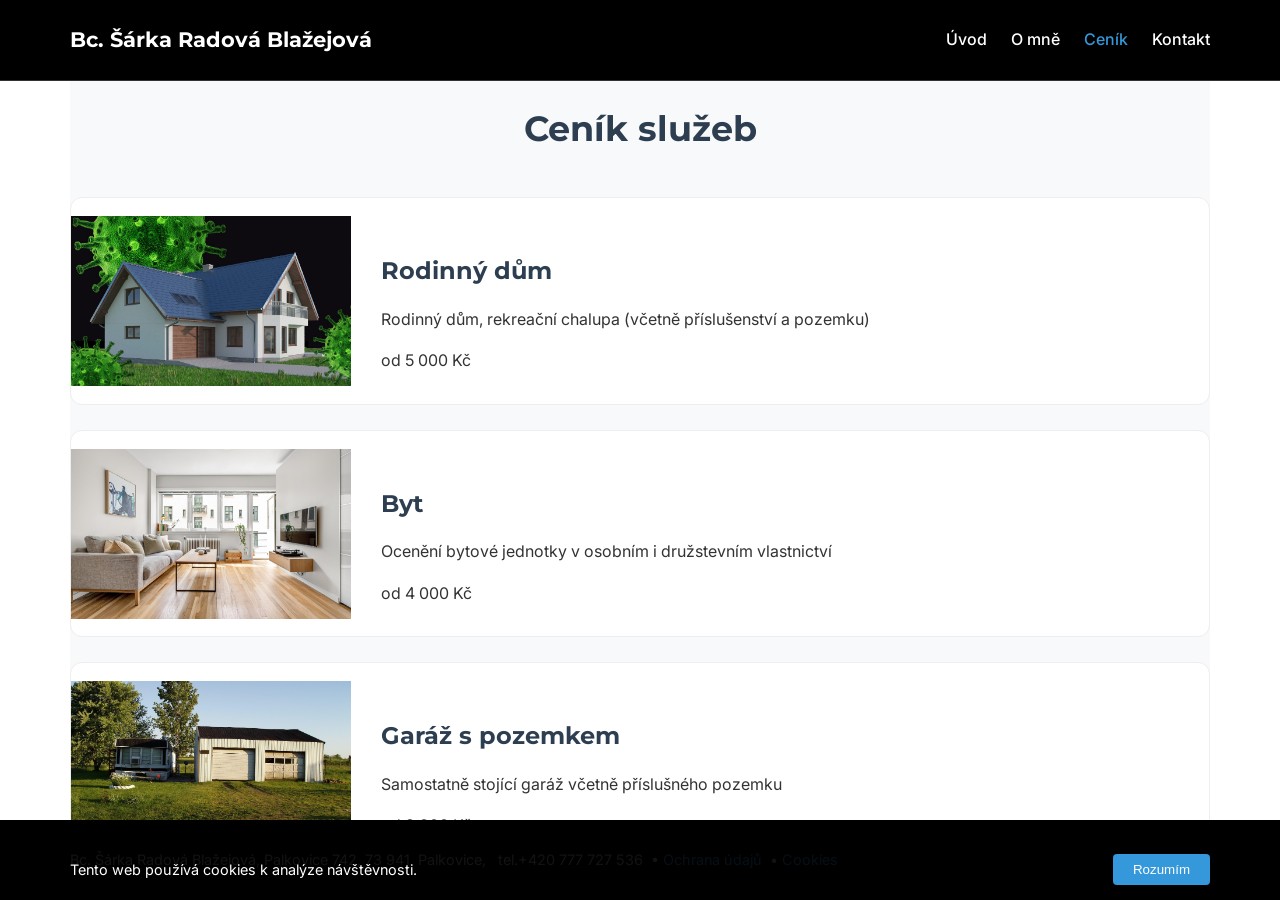
==== cenik/index.html @ 60a2e671 "verze 1.01" ====
<!DOCTYPE html>
<html lang="cs">
<head>
    <meta charset="UTF-8">
    <meta name="viewport" content="width=device-width, initial-scale=1.0">
    <title>Ceník | Bc. Šárka Radová Blažejová</title>
    <link rel="stylesheet" href="/style.css">
    <link rel="preconnect" href="https://fonts.googleapis.com">
    <link rel="preconnect" href="https://fonts.gstatic.com" crossorigin>
    <link href="https://fonts.googleapis.com/css2?family=Inter:wght@400;600&family=Montserrat:wght@700&display=swap" rel="stylesheet">
    <meta name="description" content="Odborné odhady tržní ceny nemovitostí na Severní Moravě. Kontaktujte mě pro nezávaznou nabídku.">
</head>
<body>

    <header>
        <div class="container">
            <div class="logo">
                <a href="/" style="text-decoration: none;"><strong>Bc. Šárka Radová Blažejová</strong></a>
            </div>
            <nav>
                <ul>
                    <li><a href="/">Úvod</a></li>
                    <li><a href="/omne/">O mně</a></li>
                    <li><a href="/cenik/" style="color: var(--accent);">Ceník</a></li>
                    <li><a href="/kontakt/">Kontakt</a></li>
                </ul>
            </nav>
        </div>
    </header>

    <main>
        <div class="container section-padding" style="background-color: var(--light-bg)">
            <h1 style="color: var(--primary);margin: 0;text-align: center; margin-bottom: 40px;">Ceník služeb</h1>
            <div class="price-grid">
                <div class="price-item">
                    <img src="/images/home-office-5006967_1920.jpg" alt="Rodinný dům">
                    <div class="price-text">
                        <h3>Rodinný dům</h3>
                        <p>Rodinný dům, rekreační chalupa (včetně příslušenství a pozemku)</p>
                        <span class="price">od 5 000 Kč</span>
                    </div>
                </div>

                <div class="price-item">
                    <img src="/images/building-8428560_1920.jpg" alt="Byt">
                    <div class="price-text">
                        <h3>Byt</h3>
                        <p>Ocenění bytové jednotky v osobním i družstevním vlastnictví</p>
                        <span class="price">od 4 000 Kč</span>
                    </div>
                </div>

                <div class="price-item">
                    <img src="/images/house-91162_1920.jpg" alt="Garáž">
                    <div class="price-text">
                        <h3>Garáž s pozemkem</h3>
                        <p>Samostatně stojící garáž včetně příslušného pozemku</p>
                        <span class="price">od 3 000 Kč</span>
                    </div>
                </div>

                <div class="price-item">
                    <img src="/images/field-5800633_1920.jpg" alt="Pozemek">
                    <div class="price-text">
                        <h3>Samostatný pozemek</h3>
                        <p>Zahrady, stavební parcely nebo zemědělské pozemky</p>
                        <span class="price">od 4 000 Kč</span>
                    </div>
                </div>
                <div class="price-item">
                    <img src="/images/tovarna.jpg" alt="Průmyslový objekt">
                    <div class="price-text">
                        <h3>Průmyslový objekt</h3>
                        <p>Průmyslové budovy, skladové prostory, výrobní haly</p>
                        <span class="price">od 15 000 Kč</span>
                    </div>
                </div>

            </div>

            <section class="additional-info" style="margin-top: 60px; background: #f9f9f9; padding: 40px; border-radius: 10px;">
              
                <p style="text-align: center; margin-top: 20px; font-weight: bold; color: var(--primary);">
                    Cena odhadu závisí na velikosti nemovitosti nebo na účelu ocenění.
                </p>
            </section>
        </div>
    </main>

    <script src="/script.js"></script>
</body>
</html>
---- style.css ----
:root {
    --primary: #2c3e50;
    --accent: #3498db;
    --text: #333333;
    --light-bg: #f8f9fa;
    --white: #ffffff;
    --font-heading: 'Montserrat', sans-serif;
    --font-body: 'Inter', sans-serif;
}

/* FIXNÍ LAYOUT */
html, body {
    height: 100%;
    margin: 0;
    overflow: hidden; 
}

body {
    display: flex;
    flex-direction: column;
    font-family: var(--font-body);
    color: var(--text);
    line-height: 1.6;
    -webkit-font-smoothing: antialiased;
}

header, footer {
    height: 80px; 
    flex-shrink: 0;
    background: #000000;
    display: flex;
    align-items: center;
    z-index: 1000;
}

header { border-bottom: 1px solid #333; }

main {
    flex-grow: 1;
    overflow-y: auto;
    background-color: var(--white);
}

/* TYPOGRAFIE */
h1, h2, h3, .logo strong {
    font-family: var(--font-heading);
    font-weight: 700;
    color: var(--primary);
}

h1 { font-size: 2.2rem; margin-bottom: 0.1rem; color: var(--white); }
h2 { font-size: 2rem; margin-bottom: 2rem; text-align: center; }
h3 { font-size: 1.5rem; margin-bottom: 1rem; }

/* NAVIGACE */
.container {
    max-width: 1140px;
    margin: 0 auto;
    padding: 0 20px;
    width: 100%;
}

header .container {
    display: flex;
    justify-content: space-between;
    align-items: center;
}

.logo strong { font-size: 1.3rem; color: var(--white); }
nav ul { display: flex; list-style: none; gap: 1.5rem; }
nav a { text-decoration: none; color: var(--white); font-weight: 500; transition: 0.3s; }
nav a:hover { color: var(--accent); }

/* SEKCE */
#hero {
    padding: 100px 0;
    background: linear-gradient(rgba(0,0,0,0.1), rgba(0,0,0,0.1)), url('/images/house-3203363_1920.jpg') center/cover no-repeat;
    color: var(--white);
    
    text-align: center;
}

.section-padding { padding: 20px 0; }

.grid {
    display: grid;
    grid-template-columns: repeat(auto-fit, minmax(300px, 1fr));
    gap: 0.5rem;
}

.card {
    padding: 2rem;
    border: 1px solid #eee;
    border-radius: 12px;
    transition: 0.3s;
}

.card:hover { transform: translateY(-5px); border-color: var(--accent); box-shadow: 0 10px 20px rgba(0,0,0,0.05); }

.btn-primary {
    background: var(--accent);
    color: var(--white);
    padding: 1rem 2rem;
    border-radius: 5px;
    font-weight: 700;
    text-decoration: none;
    transition: 0.3s;
    display: inline-block;
}

/* CENÍK */
.price-item {
    display: flex;
    background: var(--white);
    border-radius: 12px;
    border: 1px solid #eee;
    margin-bottom: 25px;
    overflow: hidden;
    align-items: center;
}
.price-item img {
    width: 280px;       /* Původní šířka z vašeho CSS */
    height: 170px;      /* Původní výška z vašeho CSS */
    object-fit: cover;
    flex-shrink: 0;
}

.price-text { padding: 30px; }

/* COOKIE BAR */
.cookie-bar {
    position: fixed;
    bottom: 0;
    width: 100%;
    background: rgba(0,0,0,0.9);
    color: white;
    padding: 15px 0;
    display: none;
    z-index: 2000;
}

@media (max-width: 768px) {
    header, footer { height: auto; min-height: 80px; padding: 15px 0; }
    header .container { flex-direction: column; gap: 10px; }
}
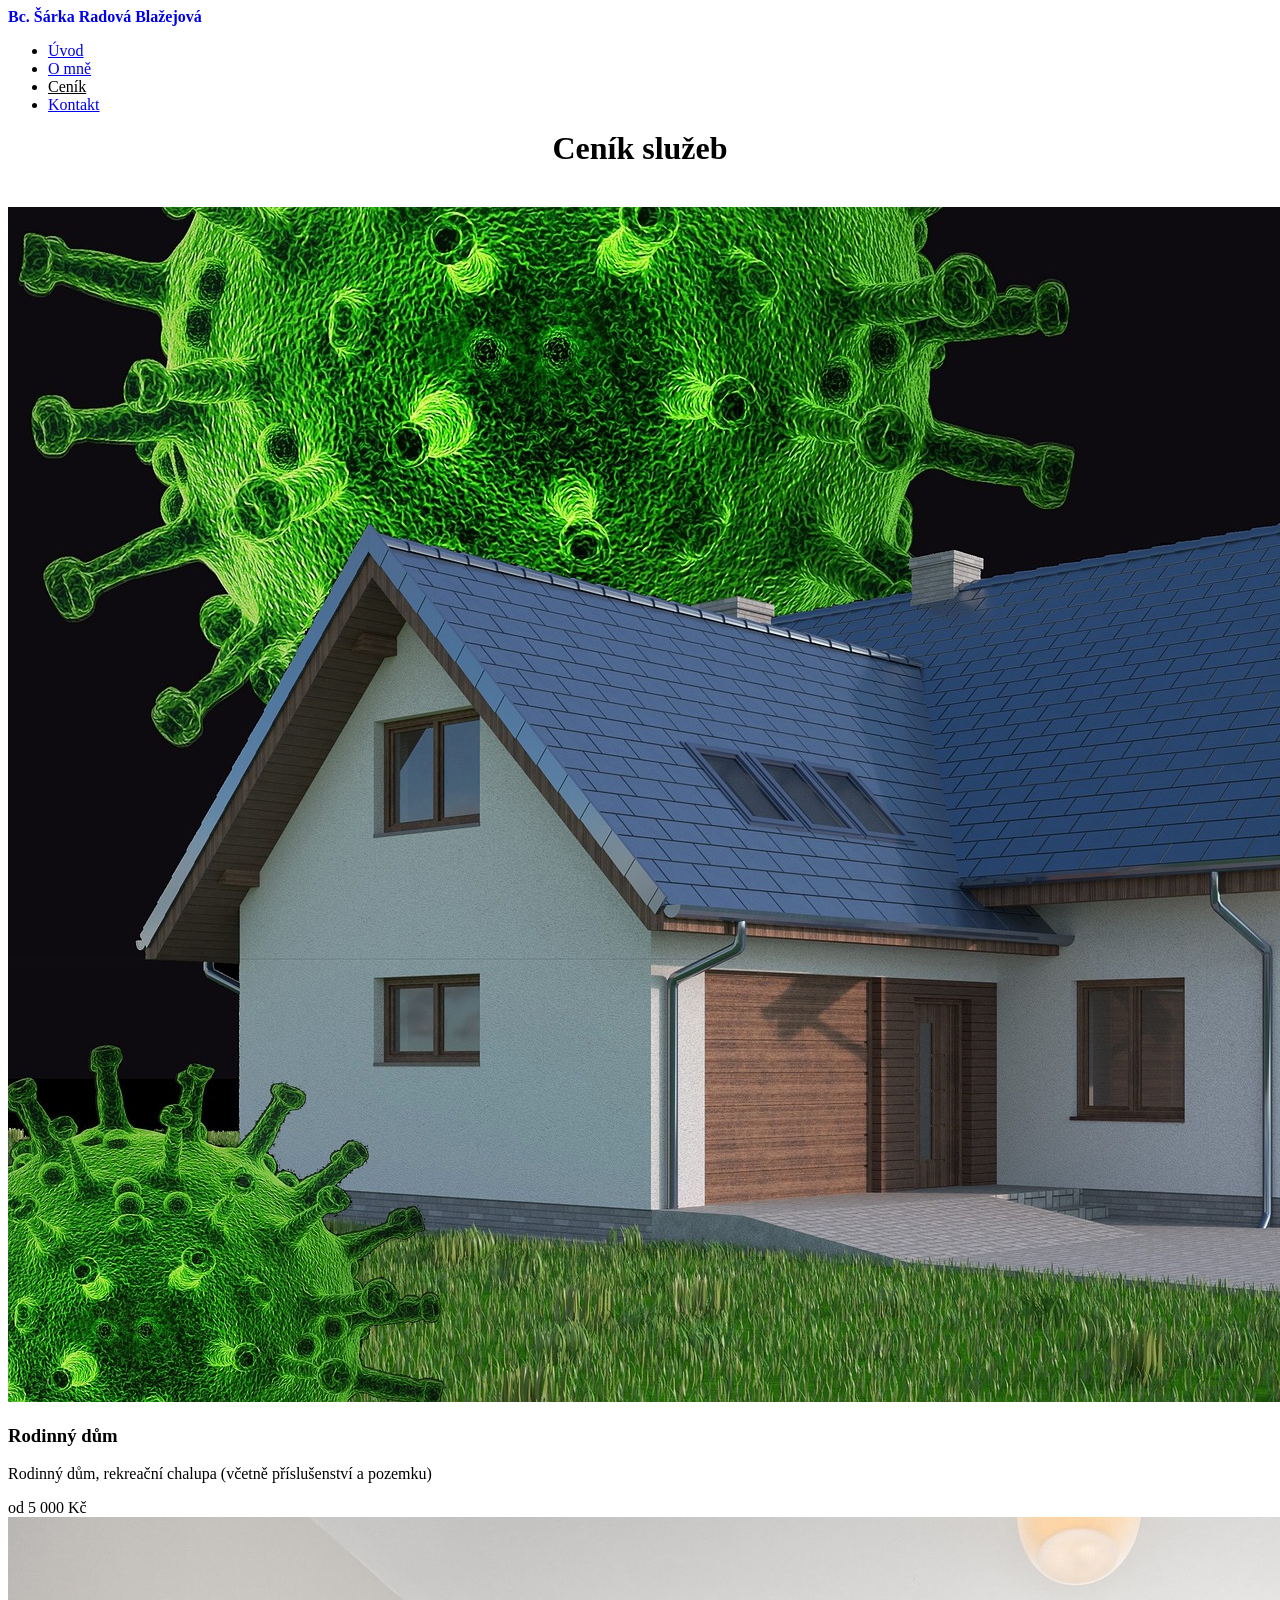
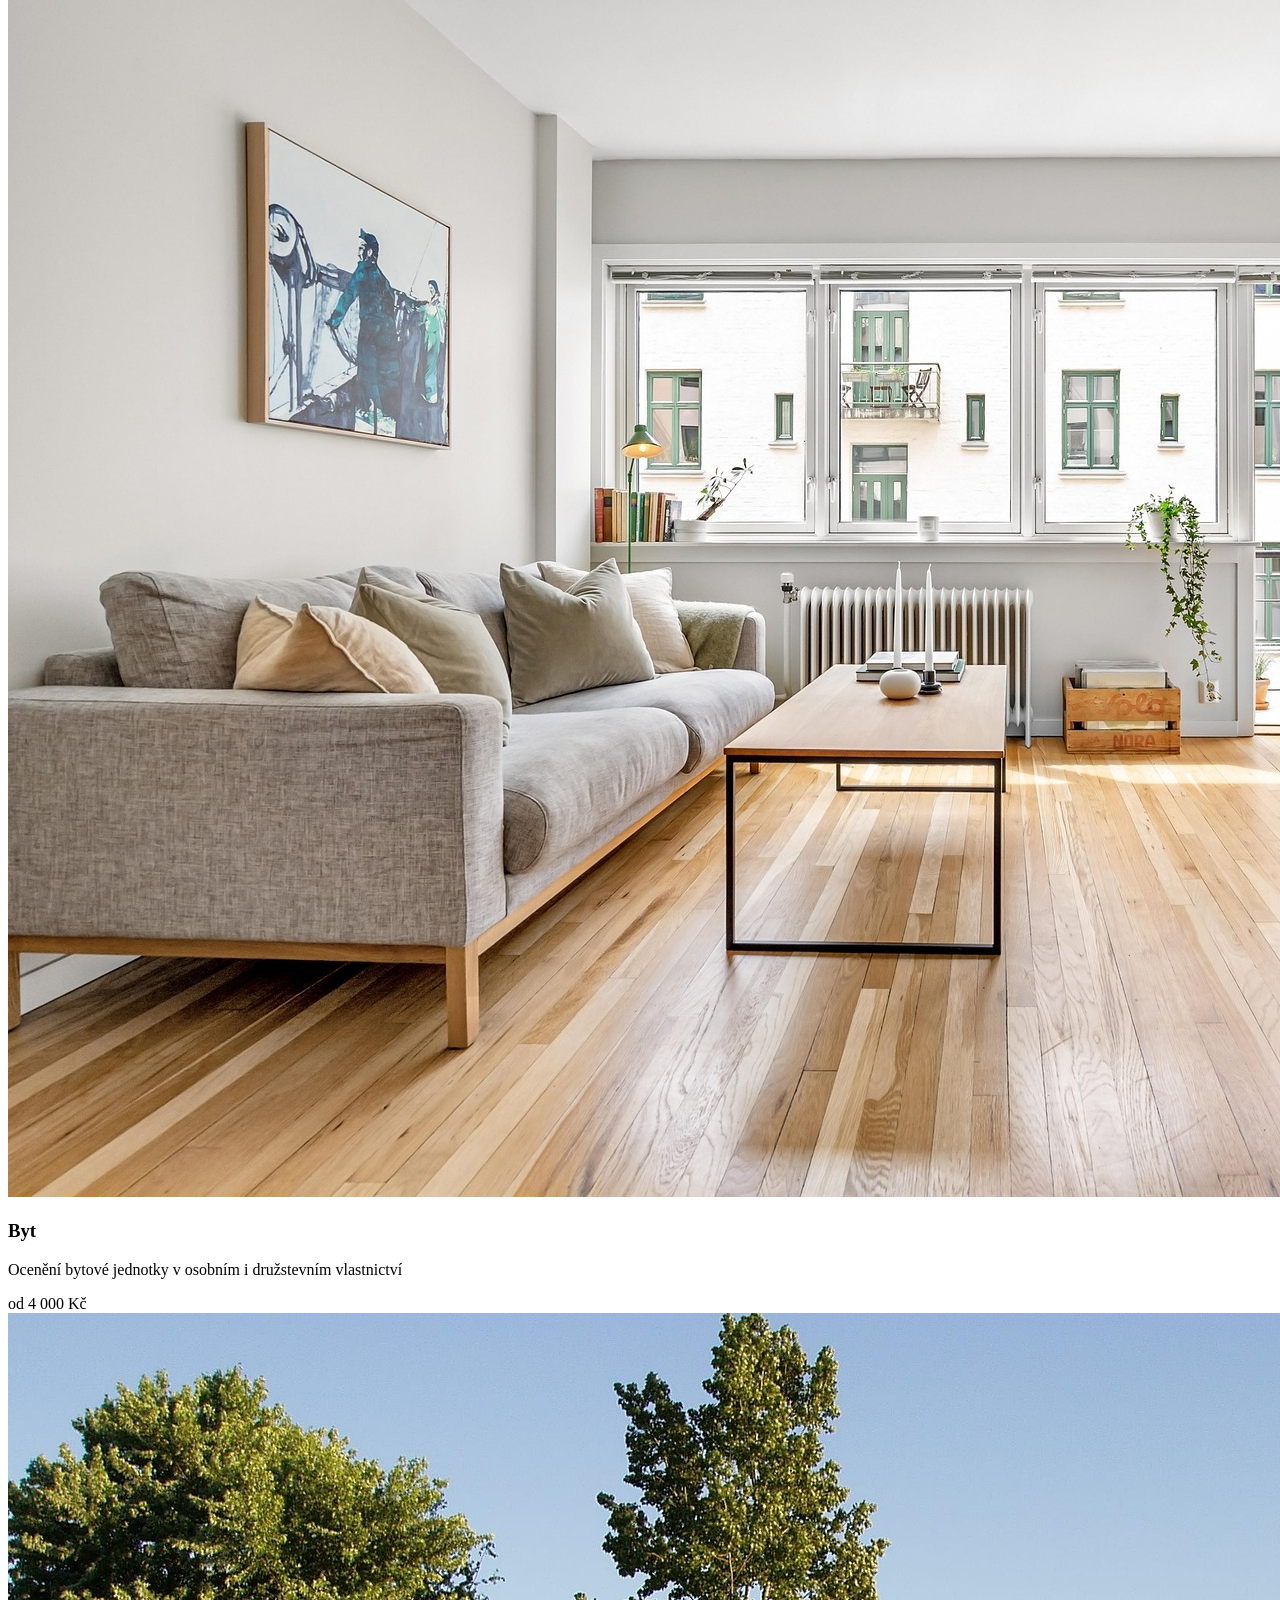
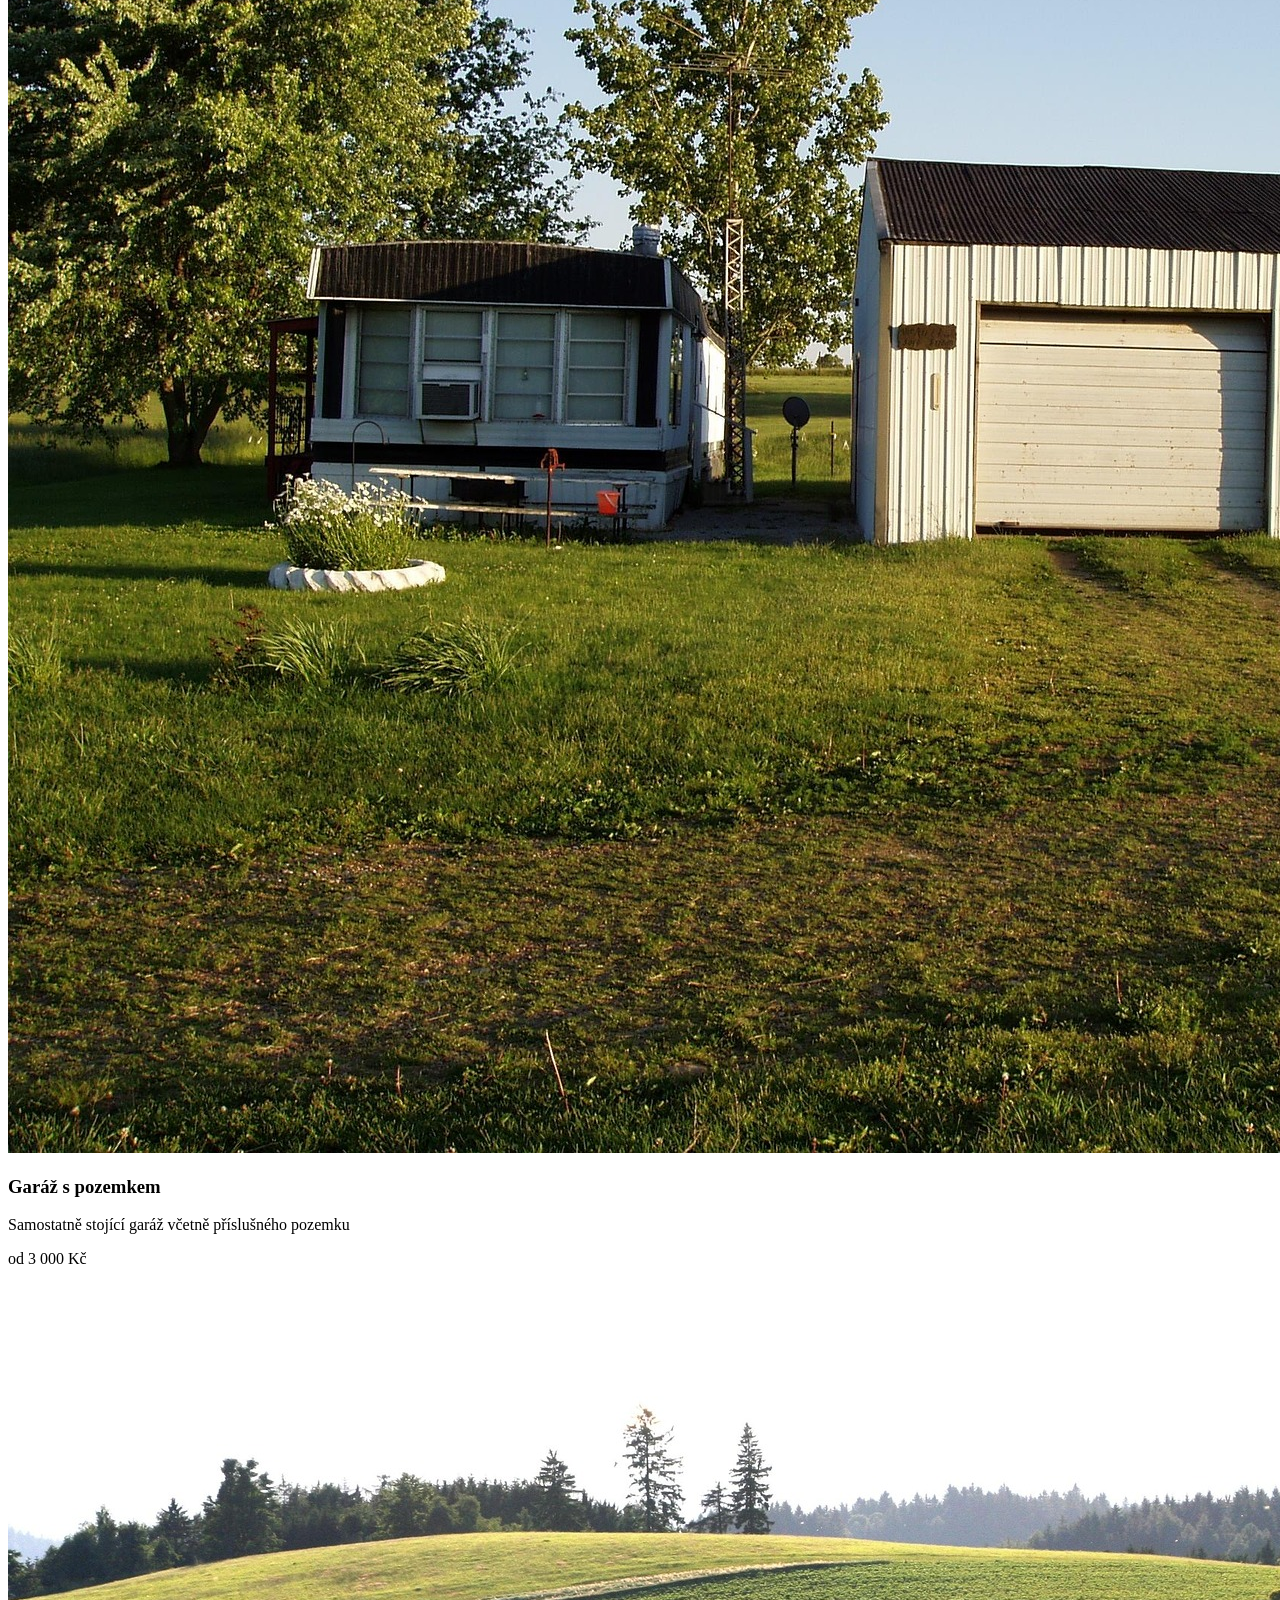
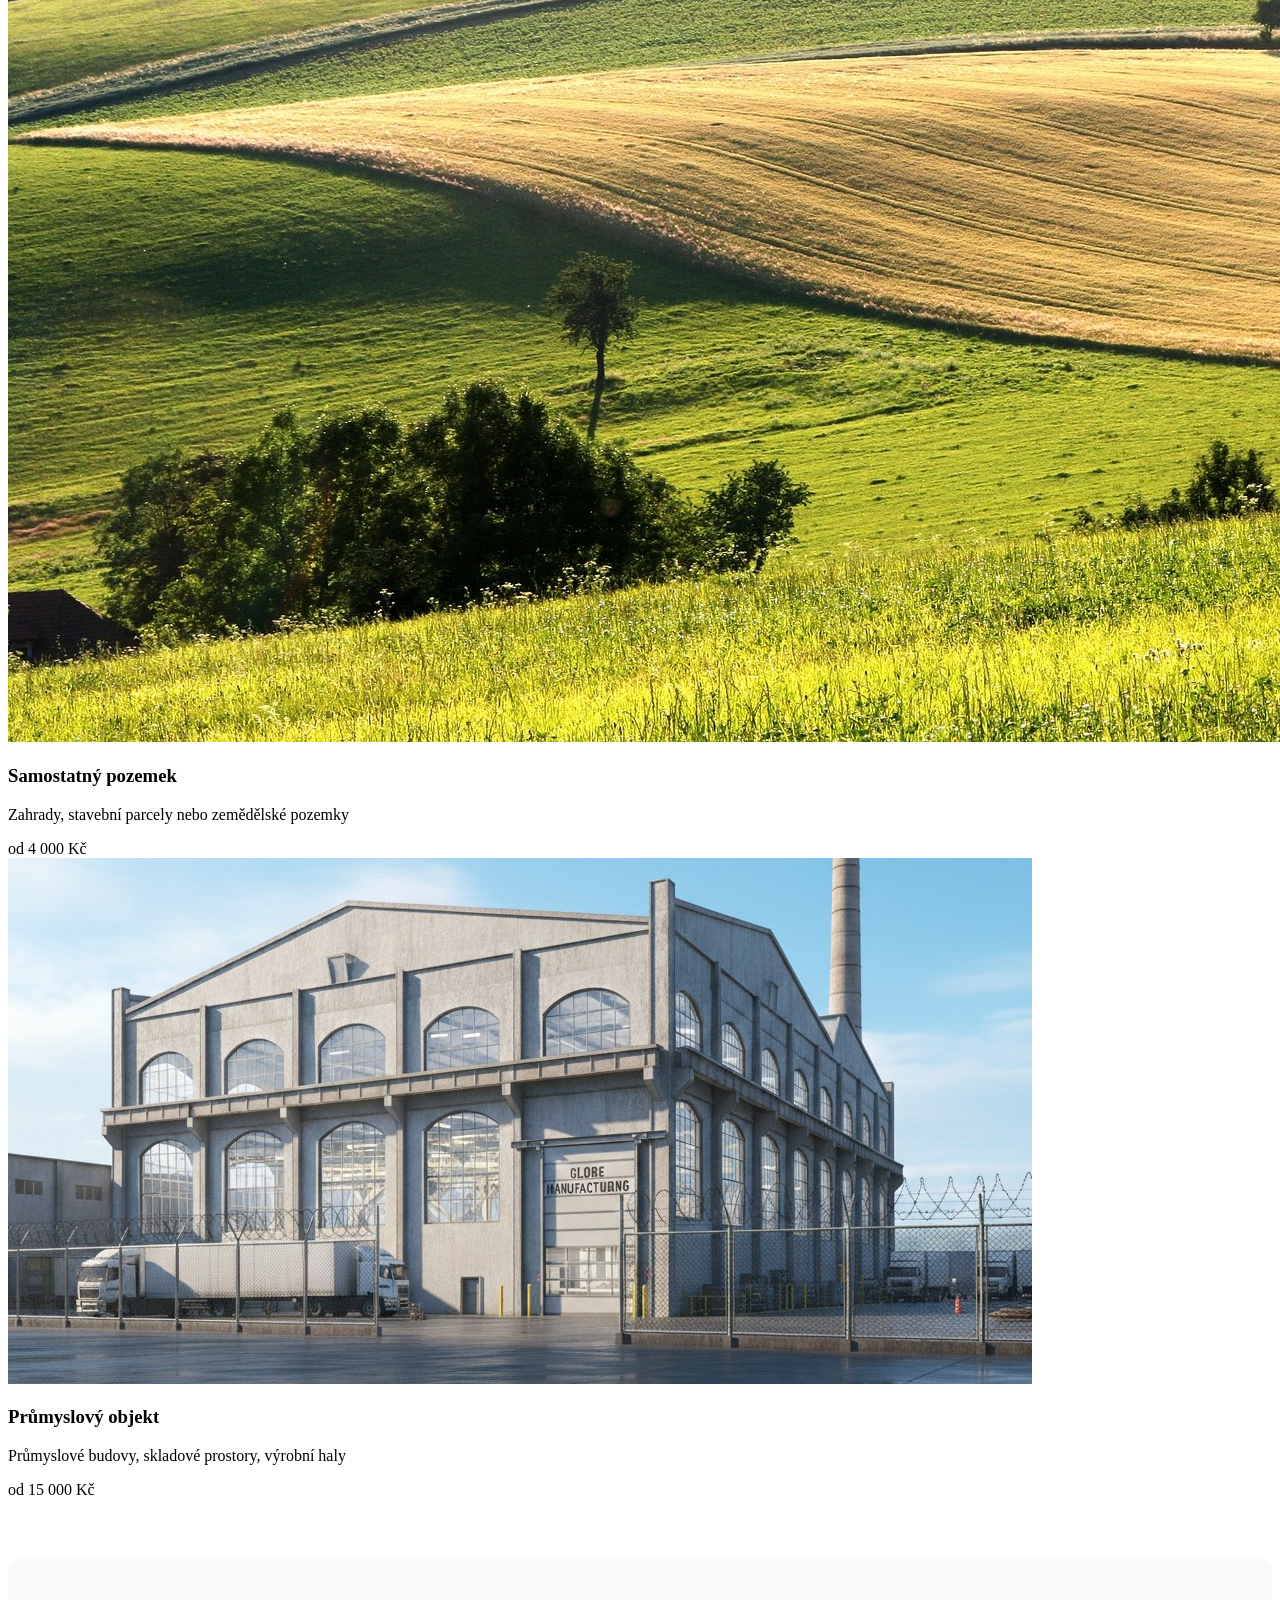
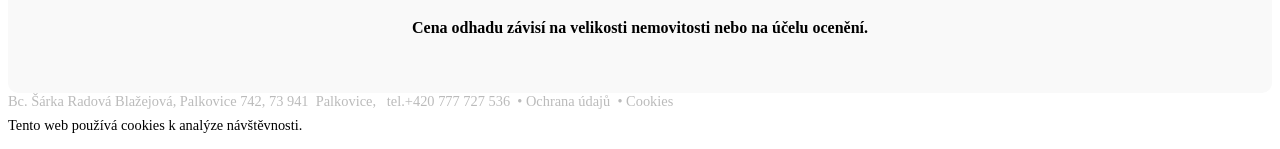
==== commit 0ea7072b: "úprava pro mobil verzi 2" ====
--- a/cenik/index.html
+++ b/cenik/index.html
@@ -4,7 +4,7 @@
     <meta charset="UTF-8">
     <meta name="viewport" content="width=device-width, initial-scale=1.0">
     <title>Ceník | Bc. Šárka Radová Blažejová</title>
-    <link rel="stylesheet" href="/style.css">
+    <link rel="stylesheet" href="./style.css">
     <link rel="preconnect" href="https://fonts.googleapis.com">
     <link rel="preconnect" href="https://fonts.gstatic.com" crossorigin>
     <link href="https://fonts.googleapis.com/css2?family=Inter:wght@400;600&family=Montserrat:wght@700&display=swap" rel="stylesheet">
@@ -37,8 +37,9 @@
                     <div class="price-text">
                         <h3>Rodinný dům</h3>
                         <p>Rodinný dům, rekreační chalupa (včetně příslušenství a pozemku)</p>
-                        <span class="price">od 5 000 Kč</span>
+                         <span class="price">od 5 000 Kč</span>
                     </div>
+                    
                 </div>
 
                 <div class="price-item">
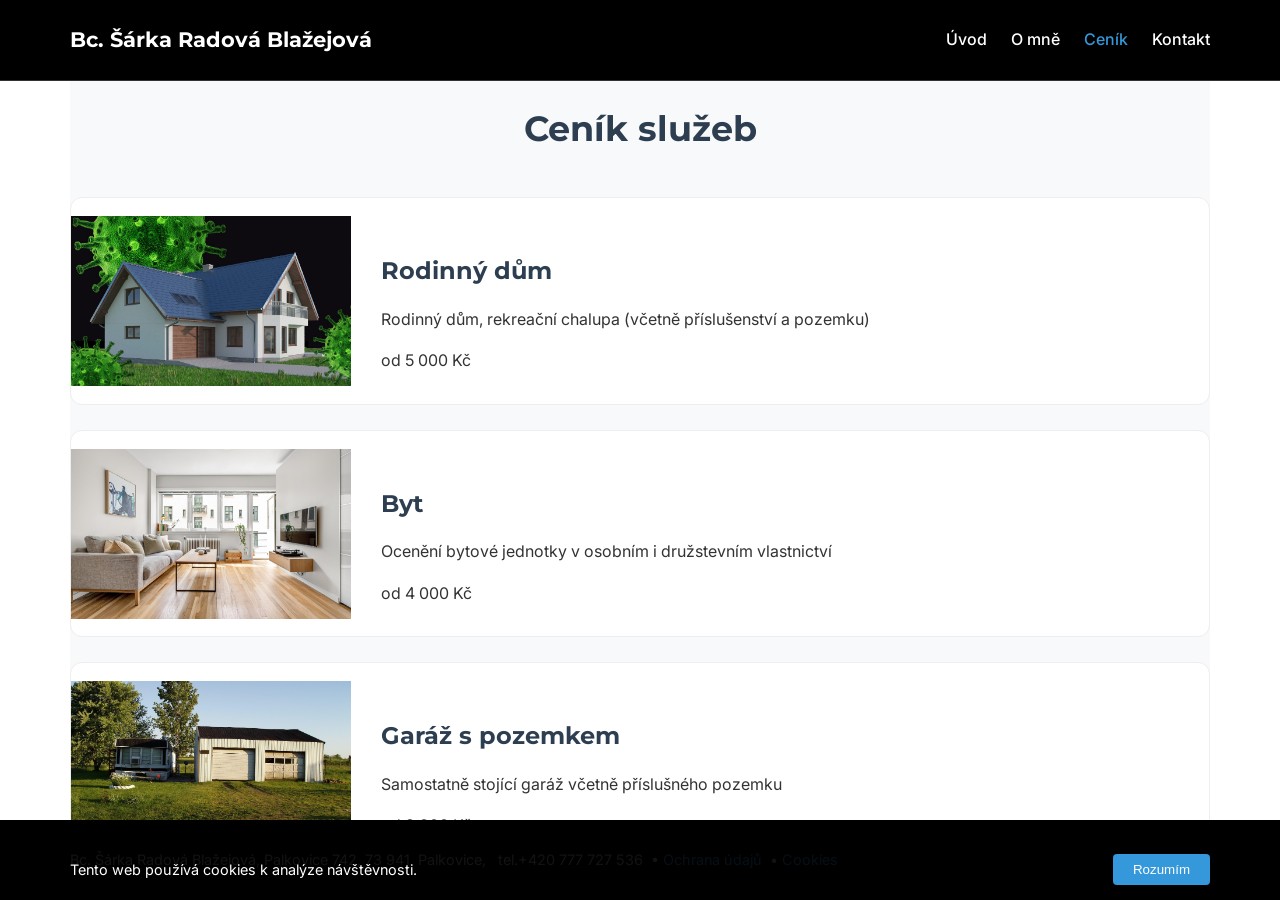
==== commit 23b544d1: "úprava pro mobil verzi 2" ====
--- a/cenik/index.html
+++ b/cenik/index.html
@@ -4,7 +4,7 @@
     <meta charset="UTF-8">
     <meta name="viewport" content="width=device-width, initial-scale=1.0">
     <title>Ceník | Bc. Šárka Radová Blažejová</title>
-    <link rel="stylesheet" href="./style.css">
+    <link rel="stylesheet" href="/style.css">
     <link rel="preconnect" href="https://fonts.googleapis.com">
     <link rel="preconnect" href="https://fonts.gstatic.com" crossorigin>
     <link href="https://fonts.googleapis.com/css2?family=Inter:wght@400;600&family=Montserrat:wght@700&display=swap" rel="stylesheet">
--- a/style.css
+++ b/style.css
@@ -0,0 +1,234 @@
+:root {
+    --primary: #2c3e50;
+    --accent: #3498db;
+    --text: #333333;
+    --light-bg: #f8f9fa;
+    --white: #ffffff;
+    --font-heading: 'Montserrat', sans-serif;
+    --font-body: 'Inter', sans-serif;
+}
+
+/* FIXNÍ LAYOUT */
+html, body {
+    height: 100%;
+    margin: 0;
+    overflow: hidden; 
+}
+
+body {
+    display: flex;
+    flex-direction: column;
+    font-family: var(--font-body);
+    color: var(--text);
+    line-height: 1.6;
+    -webkit-font-smoothing: antialiased;
+}
+
+header, footer {
+    height: 80px; 
+    flex-shrink: 0;
+    background: #000000;
+    display: flex;
+    align-items: center;
+    z-index: 1000;
+}
+
+header { border-bottom: 1px solid #333; }
+
+main {
+    flex-grow: 1;
+    overflow-y: auto;
+    background-color: var(--white);
+}
+
+/* TYPOGRAFIE */
+h1, h2, h3, .logo strong {
+    font-family: var(--font-heading);
+    font-weight: 700;
+    color: var(--primary);
+}
+
+h1 { font-size: 2.2rem; margin-bottom: 0.1rem; color: var(--white); }
+h2 { font-size: 2rem; margin-bottom: 2rem; text-align: center; }
+h3 { font-size: 1.5rem; margin-bottom: 1rem; }
+
+/* NAVIGACE */
+.container {
+    max-width: 1140px;
+    margin: 0 auto;
+    padding: 0 20px;
+    width: 100%;
+}
+
+header .container {
+    display: flex;
+    justify-content: space-between;
+    align-items: center;
+}
+
+.logo strong { font-size: 1.3rem; color: var(--white); }
+nav ul { display: flex; list-style: none; gap: 1.5rem; }
+nav a { text-decoration: none; color: var(--white); font-weight: 500; transition: 0.3s; }
+nav a:hover { color: var(--accent); }
+
+/* SEKCE */
+#hero {
+    padding: 100px 0;
+    background: linear-gradient(rgba(0,0,0,0.1), rgba(0,0,0,0.1)), url('/images/house-3203363_1920.jpg') center/cover no-repeat;
+    color: var(--white);
+    
+    text-align: center;
+}
+
+.section-padding { padding: 20px 0; }
+
+.grid {
+    display: grid;
+    grid-template-columns: repeat(auto-fit, minmax(300px, 1fr));
+    gap: 0.5rem;
+}
+
+.card {
+    padding: 2rem;
+    border: 1px solid #eee;
+    border-radius: 12px;
+    transition: 0.3s;
+}
+
+.card:hover { transform: translateY(-5px); border-color: var(--accent); box-shadow: 0 10px 20px rgba(0,0,0,0.05); }
+
+.btn-primary {
+    background: var(--accent);
+    color: var(--white);
+    padding: 1rem 2rem;
+    border-radius: 5px;
+    font-weight: 700;
+    text-decoration: none;
+    transition: 0.3s;
+    display: inline-block;
+    width: 250px;
+    text-align: center;
+}
+
+/* CENÍK */
+.price-item {
+    display: flex;
+    background: var(--white);
+    border-radius: 12px;
+    border: 1px solid #eee;
+    margin-bottom: 25px;
+    overflow: hidden;
+    align-items: center;
+}
+.price-item img {
+    width: 280px;       /* Původní šířka z vašeho CSS */
+    height: 170px;      /* Původní výška z vašeho CSS */
+    object-fit: cover;
+    flex-shrink: 0;
+}
+
+.price-text { padding: 30px; }
+
+/* COOKIE BAR */
+.cookie-bar {
+    position: fixed;
+    bottom: 0;
+    width: 100%;
+    background: rgba(0,0,0,0.9);
+    color: white;
+    padding: 15px 0;
+    display: none;
+    z-index: 2000;
+}
+
+@media (max-width: 768px) {
+    /* Zákaz vodorovného rolování pro celou stránku */
+    html, body {
+       height: 100% !important;
+        overflow: hidden !important;
+        position: relative;
+    }
+main {
+        flex-grow: 1;
+        overflow-y: auto !important; /* Vertikální scroll pouze zde */
+        overflow-x: hidden !important; /* Zákaz vodorovného scrollu */
+        -webkit-overflow-scrolling: touch; /* Plynulé scrollování pro iOS */
+    }
+    /* Úprava kontejneru - nesmí vytlačovat obsah ven */
+    .container {
+        width: 100% !important;
+        padding-left: 15px !important;
+        padding-right: 15px !important;
+        box-sizing: border-box !important;
+    }
+
+    header, footer { 
+        height: auto !important; 
+        min-height: 80px; 
+        padding: 15px 0; 
+    }
+    
+    header .container { 
+        flex-direction: column; 
+        gap: 10px; 
+    }
+/* ÚPRAVA OBRÁZKU V HERO SEKCI */
+    #hero {
+        /* 'cover' zajistí vyplnění plochy, 'center' ořeže boky rovnoměrně */
+        background-size: cover !important; 
+        background-position: center center !important;
+        
+        /* Zajištění minimální výšky, aby byl obrázek vidět */
+        padding: 60px 0 !important;
+        min-height: 40vh; 
+        display: flex;
+        align-items: center;
+    }
+
+    /* Zajištění, že text v hero sekci nepřeteče */
+    .hero-content h1 {
+        font-size: 1.8rem !important;
+    }
+
+    /* Ostatní responzivní prvky */
+    .price-item, .about-flex {
+        flex-direction: column !important;
+        text-align: center;
+    }
+    /* 1. Stránka O mně: Obrázek nahoře, text pod ním */
+    .about-wrapper, .about-flex {
+        flex-direction: column !important;
+        gap: 20px !important;
+        text-align: center;
+        min-width: 0 !important; /* KLÍČOVÉ: Zruší vytlačování do stran */
+    }
+
+    .about-image-container, .about-image {
+        max-width: 100% !important;
+        width: 250px !important;
+        margin: 0 auto;
+    }
+
+    /* 2. Stránka Ceník: Obrázek nahoře, text pod ním */
+    .price-item {
+        flex-direction: column !important;
+        height: auto !important;
+        text-align: center;
+        min-width: 0 !important; /* Prevence přetečení */
+    }
+
+    .price-item img {
+        width: 100% !important;
+        height: 200px !important;
+        object-fit: cover;
+    }
+
+    .price-text {
+        padding: 20px !important;
+    }
+
+    .cookie-bar .container {
+        flex-direction: column;
+        text-align: center;
+    }
+   }
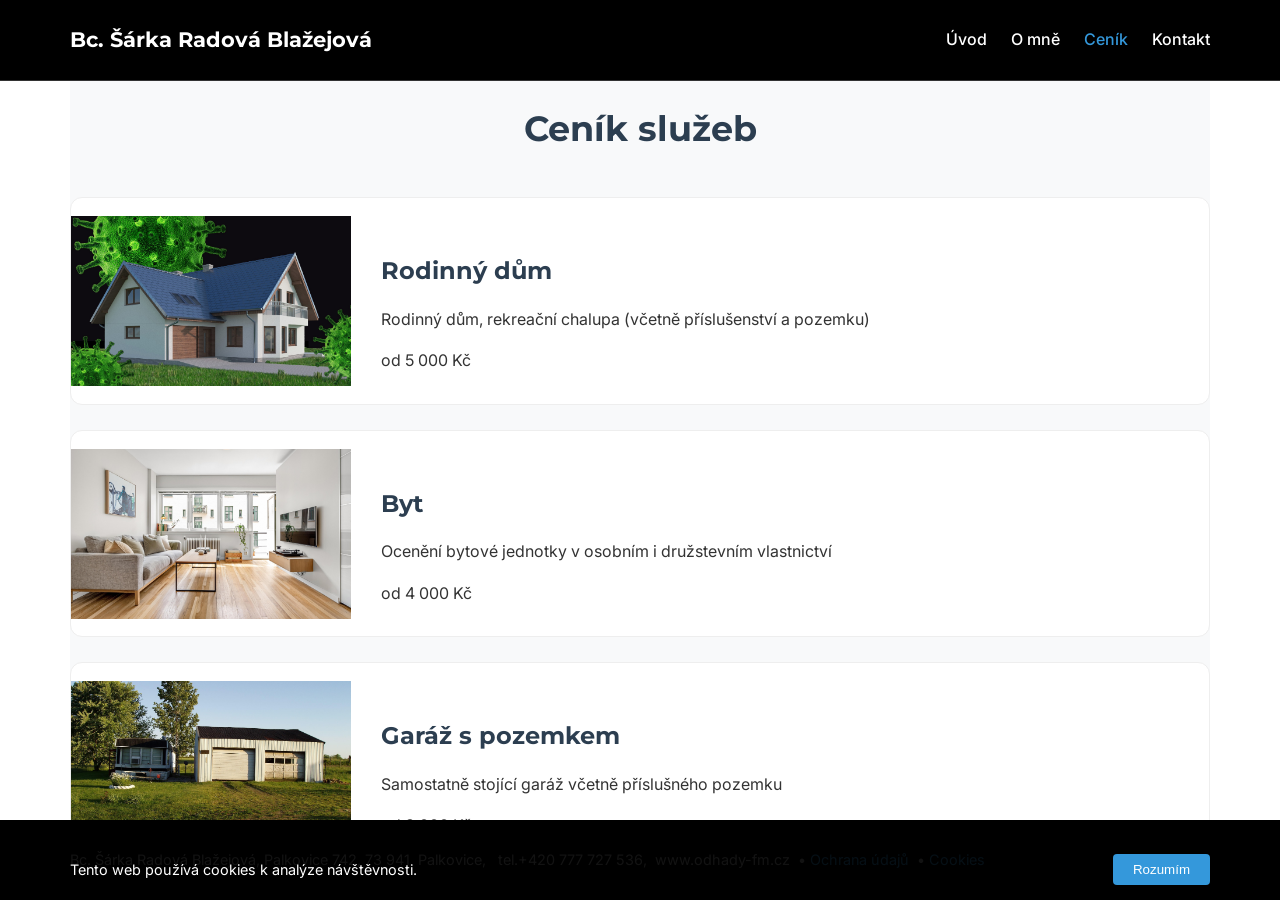
==== commit 8f9e2ede: "úprava metadat odhady-fm.cz" ====
--- a/cenik/index.html
+++ b/cenik/index.html
@@ -3,12 +3,12 @@
 <head>
     <meta charset="UTF-8">
     <meta name="viewport" content="width=device-width, initial-scale=1.0">
-    <title>Ceník | Bc. Šárka Radová Blažejová</title>
+    <title>Ceník | Odhady nemovitostí | Bc. Šárka Radová Blažejová | Odhady-fm.cz</title>
     <link rel="stylesheet" href="/style.css">
     <link rel="preconnect" href="https://fonts.googleapis.com">
     <link rel="preconnect" href="https://fonts.gstatic.com" crossorigin>
     <link href="https://fonts.googleapis.com/css2?family=Inter:wght@400;600&family=Montserrat:wght@700&display=swap" rel="stylesheet">
-    <meta name="description" content="Odborné odhady tržní ceny nemovitostí na Severní Moravě. Kontaktujte mě pro nezávaznou nabídku.">
+    <meta name="description" content="Odborné odhady tržní ceny nemovitostí na Severní Moravě. Kontaktujte mě pro nezávaznou nabídku. Odhady-fm.cz">
 </head>
 <body>
 
